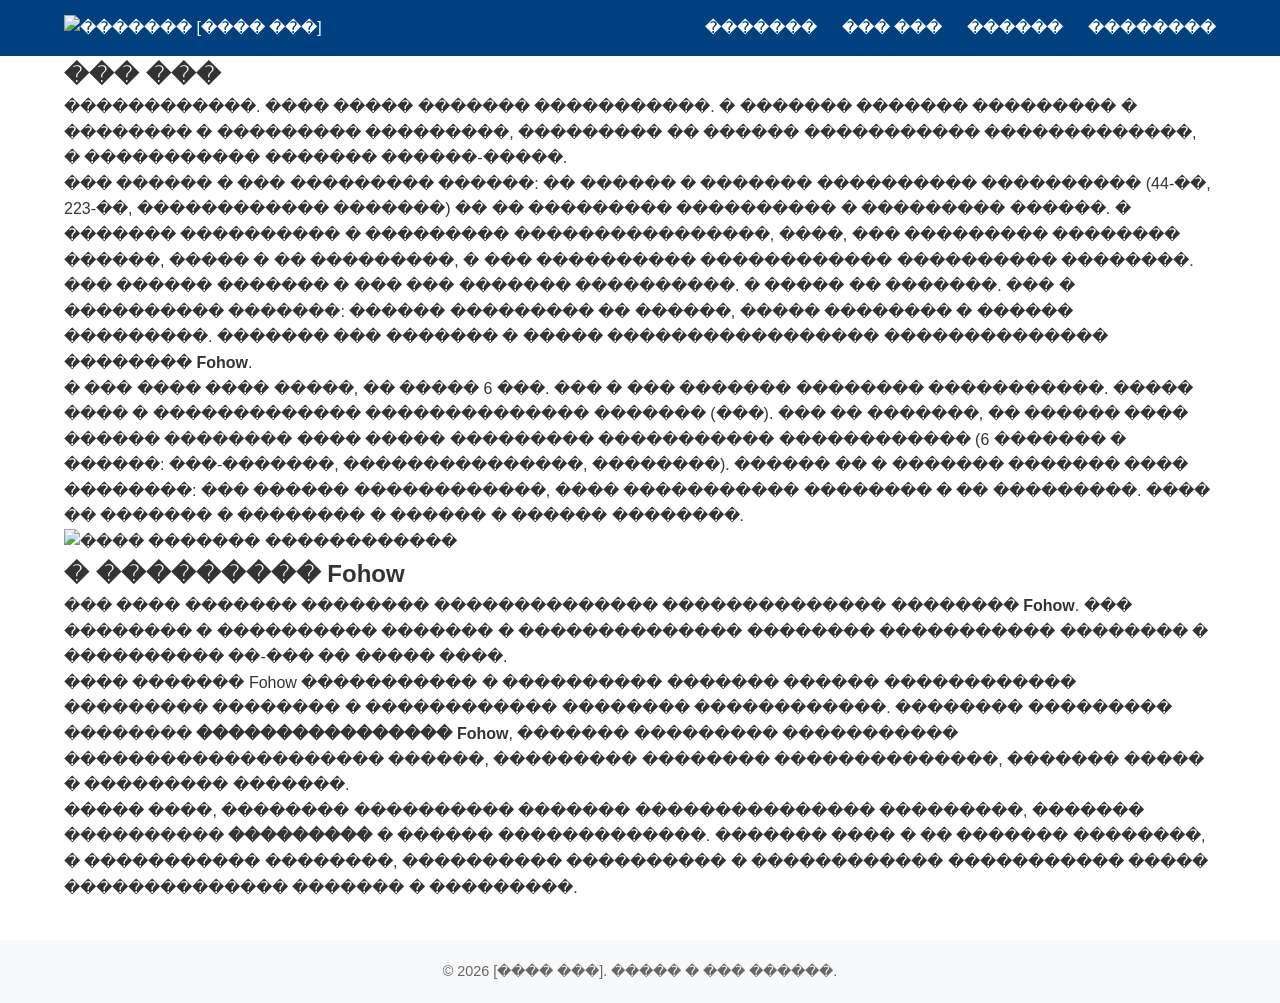
==== about.html @ babb0bd2 "Версия 2.0" ====
<!DOCTYPE html>
<html lang="ru">
<head>
    <meta charset="UTF-8">
    <meta name="viewport" content="width=device-width, initial-scale=1.0">
    <title>��� ��� | ������� �����������</title>
    <link rel="stylesheet" href="style.css">
</head>
<body>

    <!-- ����� ����� (����� ��, ��� �� �������) -->
    <header>
        <div class="container">
            <div class="logo">
                <img alt="������� [���� ���]" id="019f0845-95c8-79fc-9efb-0db9a79040b9">
            </div>
            <nav>
                <ul>
                    <li><a href="index.html">�������</a></li>
                    <li><a href="about.html">��� ���</a></li>
                    <li><a href="services.html">������</a></li>
                    <li><a href="contacts.html">��������</a></li>
                </ul>
            </nav>
        </div>
    </header>

    <!-- �������� ������� �������� -->
    <main class="container">
        <section class="about-main">
            <div class="about-content">
                <h1>��� ���</h1>
                <p>������������. ���� ����� ������� �����������. � ������� ������� ��������� � �������� � ��������� ���������, ��������� �� ������ ����������� �������������, � ����������� ������� ������-�����.</p>
                <p>��� ������ � ��� ��������� ������: �� ������ � ������� ���������� ���������� (44-��, 223-��, ������������ �������) �� �� ��������� ���������� � ��������� ������. � ������� ���������� � ��������� ����������������, ����, ��� ��������� �������� ������, ����� � �� ���������, � ��� ���������� ������������ ���������� ��������.</p>
                <p>��� ������ ������� � ��� ��� ������� ����������. � ����� �� �������. ��� � ���������� �������: ������ ��������� �� ������, ����� �������� � ������ ���������. ������� ��� ������� � ����� ����������������� �������������� �������� <strong>Fohow</strong>.</p>
                <p>� ��� ���� ���� �����, �� ����� 6 ���. ��� � ��� ������� �������� �����������. ����� ���� � ������������� �������������� ������� (���). ��� �� �������, �� ������ ���� ������ �������� ���� ����� ��������� ����������� ������������ (6 ������� � ������: ���-�������, ���������������, ��������). ������ �� � ������� ������� ���� ��������: ��� ������ ������������, ���� ����������� �������� � �� ���������. ���� �� ������� � �������� � ������ � ������ ��������.</p>
            </div>
            <div class="about-photo">
                <img src="images/me.jpg" alt="���� ������� ������������">
            </div>
        </section>

        <!-- ���� � Fohow -->
        <section class="fohow-section">
            <h2>� ��������� Fohow</h2>
            <p>��� ���� ������� �������� �������������� �������������� �������� <strong>Fohow</strong>. ��� �������� � ���������� ������� � �������������� �������� ����������� �������� � ���������� ��-��� �� ����� ����.</p>
            <p>���� ������� Fohow ����������� � ���������� ������� ������ ������������ ��������� �������� � ������������ �������� ������������. �������� ��������� �������� <strong>���������������� Fohow</strong>, ������� ��������� ����������� �������������������� ������, ��������� �������� ��������������, ������� ����� � ��������� �������.</p>
            <p>����� ����, �������� ���������� ������� ��������������� ���������, ������� ���������� <strong>���������</strong> � ������ �������������. ������� ���� � �� ������� ��������, � ����������� ��������, ���������� ���������� � ������������ ����������� ����� �������������� ������� � ���������.</p>
        </section>
    </main>

    <footer>
        <div class="container">
            <p>&copy; 2026 [���� ���]. ����� � ��� ������.</p>
        </div>
    </footer>

</body>
</html>
---- style.css ----
/* ����� ����� */
* {
    margin: 0;
    padding: 0;
    box-sizing: border-box;
}
body {
    font-family: 'Segoe UI', Tahoma, Geneva, Verdana, sans-serif;
    line-height: 1.6;
    color: #333;
}
.container {
    width: 90%;
    max-width: 1200px;
    margin: 0 auto;
}

/* ����� */
header {
    background-color: #004080;
    color: white;
    padding: 15px 0;
}
header .container {
    display: flex;
    justify-content: space-between;
    align-items: center;
}
header .logo img {
    height: 50px;
}
header nav ul {
    list-style: none;
    display: flex;
}
header nav ul li {
    margin-left: 25px;
}
header nav ul li a {
    color: white;
    text-decoration: none;
}

/* ������� ����� */
.hero {
    background-image: url('images/hero-bg.jpg');
    background-size: cover;
    background-position: center;
    color: white;
    text-align: center;
    padding: 100px 20px;
}
.hero h1 {
    font-size: 3.5rem;
}
.hero h2 {
    font-size: 1.8rem;
}
.btn {
    display: inline-block;
    margin-top: 25px;
    padding: 15px 35px;
    background-color: #ff6600;
    color: white;
    text-decoration: none;
}

/* ���� ����� */
.services-preview, .about-preview, .contact-preview {
    padding: 60px 0;
}
.services-grid {
    display: grid;
    grid-template-columns: repeat(auto-fit, minmax(300px, 1fr));
    gap: 30px;
}
.service-card h3 {
    margin-bottom: 15px;
}

/* ���� "��� ���" */
.about-preview {
    display: flex;
}
.about-photo {
    width: 45%;
}
.about-text {
    width: 50%;
}

/* �������� */
.contact-list {
    text-align: center;
}
.contact-list li {
     margin-bottom: 10px;
     font-size: 1.1rem;
}
.contact-list a {
     color: inherit;
     text-decoration: none;
     transition: color 0.3s;
}
.contact-list a:hover {
     color: #ff6600;
}

/* ����� */
footer {
     background-color: #f8f9fa;
     text-align: center;
     padding: 20px 0;
     margin-top: 40px;
     font-size: 0.9rem;
     color: #666;
}

/* ������������ ��� ��������� */
@media (max-width: 768px) {
     header .container {
         flex-direction: column;
         align-items: center;
         text-align: center;
     }
     header nav ul {
         margin-top: 15px;
         flex-direction: column;
     }
     header nav ul li {
         margin-left: 0;
         margin-bottom: 10px;
     }
     .about-preview {
         flex-direction: column-reverse; /* ����� ������, ���� ����� */
         align-items: center;
     }
     .about-photo, .about-text {
         width: 90%;
     }
}
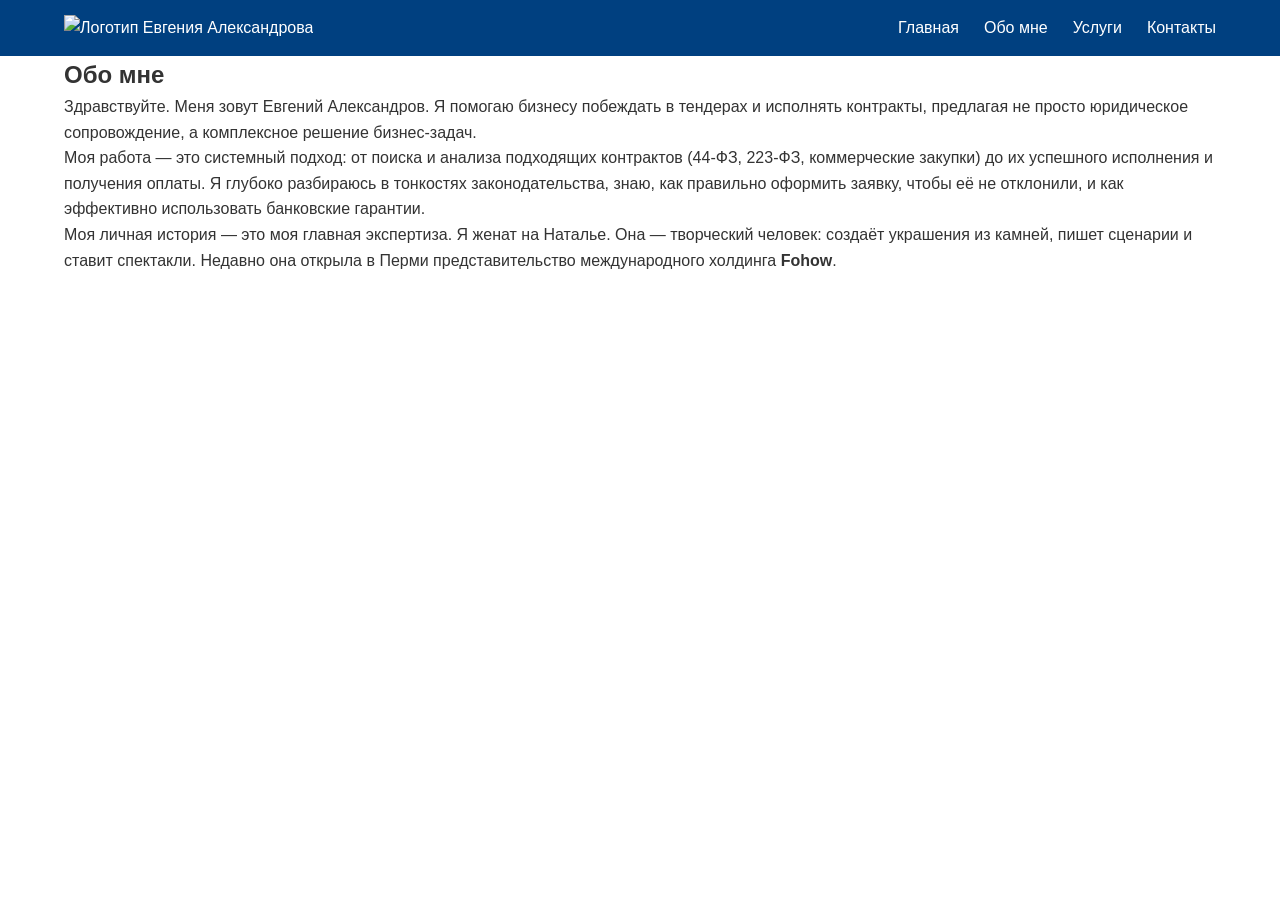
==== commit 58d487ba: "Create about.html" ====
--- a/about.html
+++ b/about.html
@@ -1,59 +1,36 @@
-<!DOCTYPE html>
-<html lang="ru">
-<head>
-    <meta charset="UTF-8">
-    <meta name="viewport" content="width=device-width, initial-scale=1.0">
-    <title>��� ��� | ������� �����������</title>
-    <link rel="stylesheet" href="style.css">
-</head>
-<body>
-
-    <!-- ����� ����� (����� ��, ��� �� �������) -->
-    <header>
-        <div class="container">
-            <div class="logo">
-                <img alt="������� [���� ���]" id="019f0845-95c8-79fc-9efb-0db9a79040b9">
-            </div>
-            <nav>
-                <ul>
-                    <li><a href="index.html">�������</a></li>
-                    <li><a href="about.html">��� ���</a></li>
-                    <li><a href="services.html">������</a></li>
-                    <li><a href="contacts.html">��������</a></li>
-                </ul>
-            </nav>
-        </div>
-    </header>
-
-    <!-- �������� ������� �������� -->
-    <main class="container">
-        <section class="about-main">
-            <div class="about-content">
-                <h1>��� ���</h1>
-                <p>������������. ���� ����� ������� �����������. � ������� ������� ��������� � �������� � ��������� ���������, ��������� �� ������ ����������� �������������, � ����������� ������� ������-�����.</p>
-                <p>��� ������ � ��� ��������� ������: �� ������ � ������� ���������� ���������� (44-��, 223-��, ������������ �������) �� �� ��������� ���������� � ��������� ������. � ������� ���������� � ��������� ����������������, ����, ��� ��������� �������� ������, ����� � �� ���������, � ��� ���������� ������������ ���������� ��������.</p>
-                <p>��� ������ ������� � ��� ��� ������� ����������. � ����� �� �������. ��� � ���������� �������: ������ ��������� �� ������, ����� �������� � ������ ���������. ������� ��� ������� � ����� ����������������� �������������� �������� <strong>Fohow</strong>.</p>
-                <p>� ��� ���� ���� �����, �� ����� 6 ���. ��� � ��� ������� �������� �����������. ����� ���� � ������������� �������������� ������� (���). ��� �� �������, �� ������ ���� ������ �������� ���� ����� ��������� ����������� ������������ (6 ������� � ������: ���-�������, ���������������, ��������). ������ �� � ������� ������� ���� ��������: ��� ������ ������������, ���� ����������� �������� � �� ���������. ���� �� ������� � �������� � ������ � ������ ��������.</p>
-            </div>
-            <div class="about-photo">
-                <img src="images/me.jpg" alt="���� ������� ������������">
-            </div>
-        </section>
-
-        <!-- ���� � Fohow -->
-        <section class="fohow-section">
-            <h2>� ��������� Fohow</h2>
-            <p>��� ���� ������� �������� �������������� �������������� �������� <strong>Fohow</strong>. ��� �������� � ���������� ������� � �������������� �������� ����������� �������� � ���������� ��-��� �� ����� ����.</p>
-            <p>���� ������� Fohow ����������� � ���������� ������� ������ ������������ ��������� �������� � ������������ �������� ������������. �������� ��������� �������� <strong>���������������� Fohow</strong>, ������� ��������� ����������� �������������������� ������, ��������� �������� ��������������, ������� ����� � ��������� �������.</p>
-            <p>����� ����, �������� ���������� ������� ��������������� ���������, ������� ���������� <strong>���������</strong> � ������ �������������. ������� ���� � �� ������� ��������, � ����������� ��������, ���������� ���������� � ������������ ����������� ����� �������������� ������� � ���������.</p>
-        </section>
-    </main>
-
-    <footer>
-        <div class="container">
-            <p>&copy; 2026 [���� ���]. ����� � ��� ������.</p>
-        </div>
-    </footer>
-
-</body>
-</html>+<!DOCTYPE html>
+<html lang="ru">
+<head>
+    <meta charset="UTF-8">
+    <meta name="viewport" content="width=device-width, initial-scale=1.0">
+    <title>Обо мне | Евгений Александров</title>
+    <link rel="stylesheet" href="style.css">
+</head>
+<body>
+
+    <!-- Шапка сайта -->
+    <header>
+        <div class="container">
+            <div class="logo">
+                <img alt="Логотип Евгения Александрова" id="019f1589-e878-7c2d-972b-95a1b2fb1c40">
+            </div>
+            <nav>
+                <ul>
+                    <li><a href="index.html">Главная</a></li>
+                    <li><a href="about.html">Обо мне</a></li>
+                    <li><a href="services.html">Услуги</a></li>
+                    <li><a href="contacts.html">Контакты</a></li>
+                </ul>
+            </nav>
+        </div>
+    </header>
+
+    <main class="container">
+    
+        <section class="about-main">
+            <div class="about-content">
+                <h1>Обо мне</h1>
+                <p>Здравствуйте. Меня зовут Евгений Александров. Я помогаю бизнесу побеждать в тендерах и исполнять контракты, предлагая не просто юридическое сопровождение, а комплексное решение бизнес-задач.</p>
+                <p>Моя работа — это системный подход: от поиска и анализа подходящих контрактов (44-ФЗ, 223-ФЗ, коммерческие закупки) до их успешного исполнения и получения оплаты. Я глубоко разбираюсь в тонкостях законодательства, знаю, как правильно оформить заявку, чтобы её не отклонили, и как эффективно использовать банковские гарантии.</p>
+                <p>Моя личная история — это моя главная экспертиза. Я женат на Наталье. Она — творческий человек: создаёт украшения из камней, пишет сценарии и ставит спектакли. Недавно она открыла в Перми представительство международного холдинга <strong>Fohow</strong>.</p>
+               
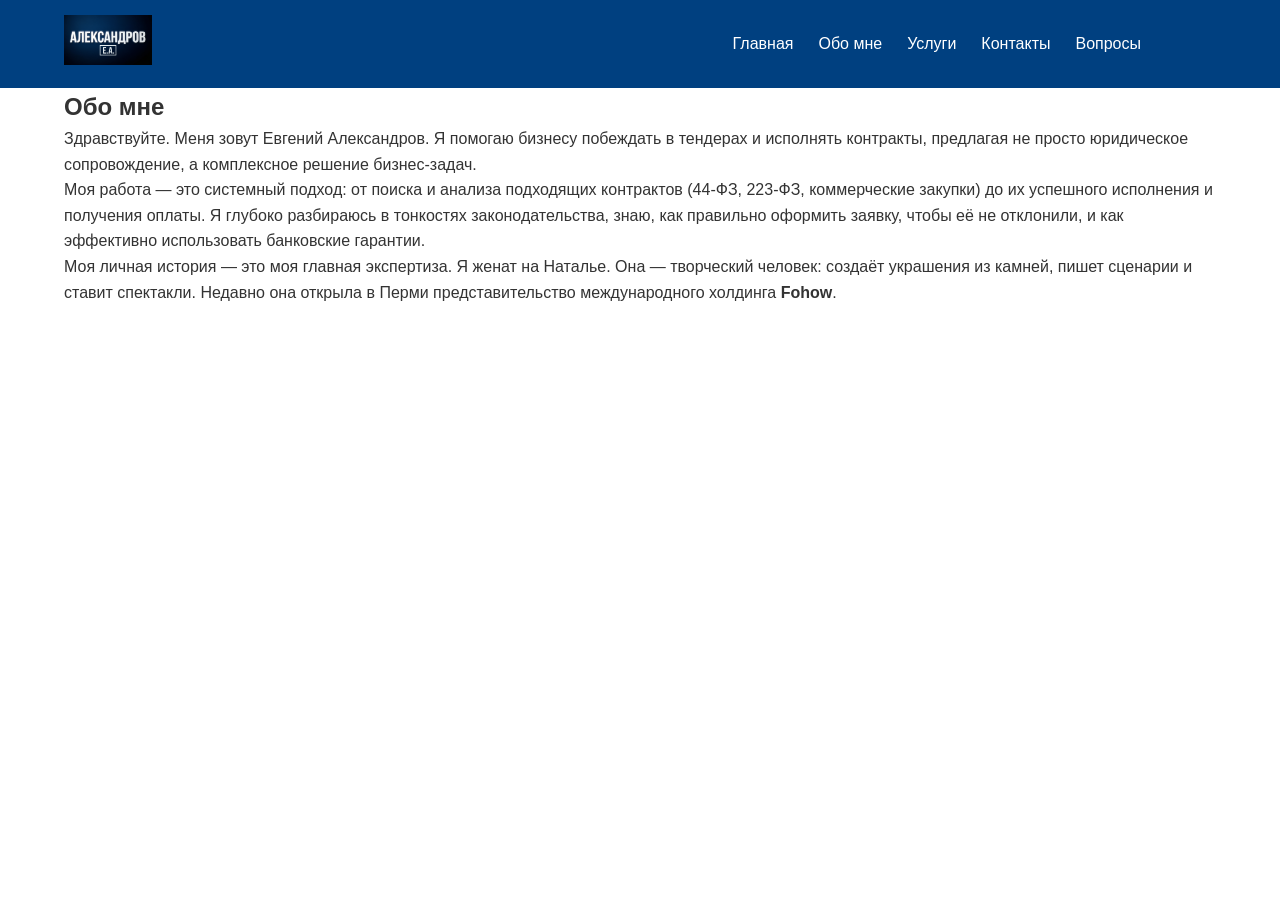
==== commit f11efdc3: "Update about.html" ====
--- a/about.html
+++ b/about.html
@@ -10,20 +10,25 @@
 
     <!-- Шапка сайта -->
     <header>
-        <div class="container">
-            <div class="logo">
-                <img alt="Логотип Евгения Александрова" id="019f1589-e878-7c2d-972b-95a1b2fb1c40">
-            </div>
-            <nav>
-                <ul>
-                    <li><a href="index.html">Главная</a></li>
-                    <li><a href="about.html">Обо мне</a></li>
-                    <li><a href="services.html">Услуги</a></li>
-                    <li><a href="contacts.html">Контакты</a></li>
-                </ul>
-            </nav>
+    <div class="container">
+        <div class="logo">
+            <img src="images/logo.png" alt="Логотип Евгения Александрова">
         </div>
-    </header>
+        <nav>
+            <ul>
+                <li><a href="index.html">Главная</a></li>
+                <li><a href="about.html">Обо мне</a></li>
+                <li><a href="services.html">Услуги</a></li>
+                <li><a href="contacts.html">Контакты</a></li>
+                <li><a href="faq.html">Вопросы</a></li>
+                <!-- Соцсети -->
+                <li><a href="https://t.me/ealexandrow"><img src="images/tg-icon.svg" alt="Telegram"></a></li>
+                <li><a href="https://wa.me/+79292341294"><img src="images/wa-icon.svg" alt="WhatsApp"></a></li>
+                <li><a href="https://instagram.com/profile"><img src="images/insta-icon.svg" alt="Instagram"></a></li>
+            </ul>
+        </nav>
+    </div>
+</header>
 
     <main class="container">
     
--- a/style.css
+++ b/style.css
@@ -1,141 +1,174 @@
-/* ����� ����� */
-* {
-    margin: 0;
-    padding: 0;
-    box-sizing: border-box;
-}
-body {
-    font-family: 'Segoe UI', Tahoma, Geneva, Verdana, sans-serif;
-    line-height: 1.6;
-    color: #333;
-}
-.container {
-    width: 90%;
-    max-width: 1200px;
-    margin: 0 auto;
-}
-
-/* ����� */
-header {
-    background-color: #004080;
-    color: white;
-    padding: 15px 0;
-}
-header .container {
-    display: flex;
-    justify-content: space-between;
-    align-items: center;
-}
-header .logo img {
-    height: 50px;
-}
-header nav ul {
-    list-style: none;
-    display: flex;
-}
-header nav ul li {
-    margin-left: 25px;
-}
-header nav ul li a {
-    color: white;
-    text-decoration: none;
-}
-
-/* ������� ����� */
-.hero {
-    background-image: url('images/hero-bg.jpg');
-    background-size: cover;
-    background-position: center;
-    color: white;
-    text-align: center;
-    padding: 100px 20px;
-}
-.hero h1 {
-    font-size: 3.5rem;
-}
-.hero h2 {
-    font-size: 1.8rem;
-}
-.btn {
-    display: inline-block;
-    margin-top: 25px;
-    padding: 15px 35px;
-    background-color: #ff6600;
-    color: white;
-    text-decoration: none;
-}
-
-/* ���� ����� */
-.services-preview, .about-preview, .contact-preview {
-    padding: 60px 0;
-}
-.services-grid {
-    display: grid;
-    grid-template-columns: repeat(auto-fit, minmax(300px, 1fr));
-    gap: 30px;
-}
-.service-card h3 {
-    margin-bottom: 15px;
-}
-
-/* ���� "��� ���" */
-.about-preview {
-    display: flex;
-}
-.about-photo {
-    width: 45%;
-}
-.about-text {
-    width: 50%;
-}
-
-/* �������� */
-.contact-list {
-    text-align: center;
-}
-.contact-list li {
-     margin-bottom: 10px;
-     font-size: 1.1rem;
-}
-.contact-list a {
-     color: inherit;
-     text-decoration: none;
-     transition: color 0.3s;
-}
-.contact-list a:hover {
-     color: #ff6600;
-}
-
-/* ����� */
-footer {
-     background-color: #f8f9fa;
-     text-align: center;
-     padding: 20px 0;
-     margin-top: 40px;
-     font-size: 0.9rem;
-     color: #666;
-}
-
-/* ������������ ��� ��������� */
-@media (max-width: 768px) {
-     header .container {
-         flex-direction: column;
-         align-items: center;
-         text-align: center;
-     }
-     header nav ul {
-         margin-top: 15px;
-         flex-direction: column;
-     }
-     header nav ul li {
-         margin-left: 0;
-         margin-bottom: 10px;
-     }
-     .about-preview {
-         flex-direction: column-reverse; /* ����� ������, ���� ����� */
-         align-items: center;
-     }
-     .about-photo, .about-text {
-         width: 90%;
-     }
-}+/* Общие стили */
+* {
+    margin: 0;
+    padding: 0;
+    box-sizing: border-box;
+}
+body {
+    font-family: 'Segoe UI', Tahoma, Geneva, Verdana, sans-serif;
+    line-height: 1.6;
+    color: #333;
+}
+.container {
+    width: 90%;
+    max-width: 1200px;
+    margin: 0 auto;
+}
+
+/* Шапка */
+header {
+    background-color: #004080;
+    color: white;
+    padding: 15px 0;
+}
+header .container {
+    display: flex;
+    justify-content: space-between;
+    align-items: center;
+}
+header .logo img {
+    height: 50px;
+}
+header nav ul {
+    list-style: none;
+    display: flex;
+}
+header nav ul li {
+    margin-left: 25px;
+}
+header nav ul li a {
+    color: white;
+    text-decoration: none;
+}
+
+/* Главный экран */
+.hero {
+    background-color: #004080;
+    color: white;
+    text-align: center;
+    padding: 100px 20px;
+}
+.hero h1 {
+    font-size: 3.5rem;
+}
+.hero h2 {
+    font-size: 1.8rem;
+}
+.btn {
+    display: inline-block;
+    margin-top: 25px;
+    padding: 15px 35px;
+    background-color: #ff6600;
+    color: white;
+    text-decoration: none;
+}
+
+/* Блок услуг */
+.services-preview, .about-preview, .contact-preview {
+    padding: 60px 0;
+}
+.services-grid {
+    display: grid;
+    grid-template-columns: repeat(auto-fit, minmax(300px, 1fr));
+    gap: 30px;
+}
+.service-card h3 {
+    margin-bottom: 15px;
+}
+
+/* Блок "Обо мне" */
+.about-preview {
+    display: flex;
+    align-items: center;
+}
+.about-photo {
+    width: 45%;
+}
+.about-text {
+    width: 50%;
+}
+
+/* Контакты */
+.contact-list {
+    text-align: center;
+}
+.contact-list li {
+    margin-bottom: 10px;
+    font-size: 1.1rem;
+}
+.contact-list a {
+    color: inherit;
+    text-decoration: none;
+    transition: color 0.3s;
+}
+.contact-list a:hover {
+    color: #ff6600;
+}
+
+/* FAQ */
+.faq-main details {
+    margin-bottom: 20px;
+}
+.faq-main summary {
+    font-weight: bold;
+    cursor: pointer;
+}
+
+/* Social icons */
+.social-icons {
+    display: flex;
+    justify-content: center;
+    margin-top: 15px;
+}
+.social-icons a {
+    margin-right: 15px;
+}
+.social-icons img {
+    height: 25px;
+}
+
+/* MOBILE */
+@media (max-width: 768px) {
+    /* Бургер-меню */
+    header nav ul {
+        display: none;
+    }
+    header .burger-menu {
+        display: block;
+        position: absolute;
+        right: 15px;
+        top: 15px;
+        z-index: 10;
+    }
+    .menu-open {
+        display: block !important;
+        position: fixed;
+        top: 0;
+        left: 0;
+        width: 100vw;
+        height: 100vh;
+        background-color: rgba(0, 0, 0, 0.8);
+        backdrop-filter: blur(5px);
+    }
+    .menu-open ul {
+        display: flex;
+        flex-direction: column;
+        align-items: center;
+        padding-top: 100px;
+    }
+    .menu-open li {
+        margin: 20px 0;
+    }
+
+    /* Другие блоки */
+    .about-preview {
+        flex-direction: column-reverse;
+        align-items: center;
+    }
+    .about-photo, .about-text {
+        width: 90%;
+    }
+    .contact-form input, .contact-form textarea {
+        width: 100%;
+    }
+}
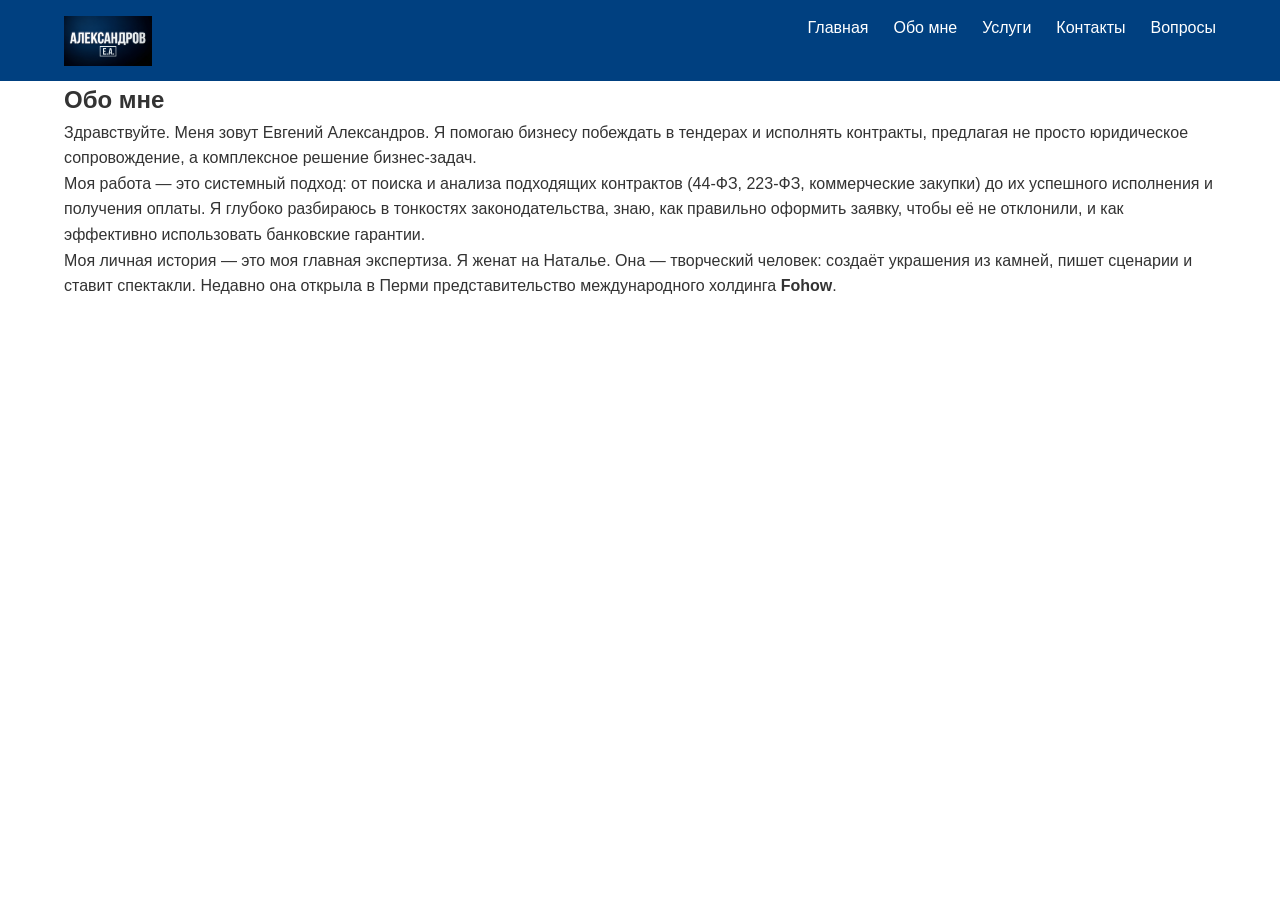
==== commit e90ef646: "Update about.html" ====
--- a/about.html
+++ b/about.html
@@ -21,11 +21,13 @@
                 <li><a href="services.html">Услуги</a></li>
                 <li><a href="contacts.html">Контакты</a></li>
                 <li><a href="faq.html">Вопросы</a></li>
-                <!-- Соцсети -->
-                <li><a href="https://t.me/ealexandrow"><img src="images/tg-icon.svg" alt="Telegram"></a></li>
-                <li><a href="https://wa.me/+79292341294"><img src="images/wa-icon.svg" alt="WhatsApp"></a></li>
-                <li><a href="https://instagram.com/profile"><img src="images/insta-icon.svg" alt="Instagram"></a></li>
             </ul>
+            <!-- Отдельный блок для иконок -->
+            <div class="social-icons">
+                <a href="https://t.me/ealexandrow"><img src="images/tg-icon.svg" alt="Telegram"></a>
+                <a href="https://wa.me/+79292341294"><img src="images/wa-icon.svg" alt="WhatsApp"></a>
+                <a href="https://instagram.com/profile"><img src="images/insta-icon.svg" alt="Instagram"></a>
+            </div>
         </nav>
     </div>
 </header>
--- a/style.css
+++ b/style.css
@@ -26,8 +26,13 @@
     justify-content: space-between;
     align-items: center;
 }
+header .logo {
+    display: flex;
+    align-items: center;
+}
 header .logo img {
-    height: 50px;
+    height: 50px; /* Оптимальная высота */
+    margin-right: 20px;
 }
 header nav ul {
     list-style: none;
@@ -39,6 +44,21 @@
 header nav ul li a {
     color: white;
     text-decoration: none;
+}
+
+/* Боковая панель (убираем на всех страницах) */
+aside {
+    display: none;
+}
+
+/* Блок соц.сетей */
+.social-icons {
+    display: flex;
+    align-items: center;
+    margin-left: auto; /* Выравниваем вправо */
+}
+.social-icons a {
+    margin-left: 15px;
 }
 
 /* Главный экран */
@@ -114,20 +134,17 @@
     cursor: pointer;
 }
 
-/* Social icons */
-.social-icons {
-    display: flex;
-    justify-content: center;
-    margin-top: 15px;
-}
-.social-icons a {
-    margin-right: 15px;
-}
-.social-icons img {
-    height: 25px;
+/* Footer */
+footer {
+    background-color: #f8f9fa;
+    text-align: center;
+    padding: 20px 0;
+    margin-top: 40px;
+    font-size: 0.9rem;
+    color: #666;
 }
 
-/* MOBILE */
+/* Mobile */
 @media (max-width: 768px) {
     /* Бургер-меню */
     header nav ul {
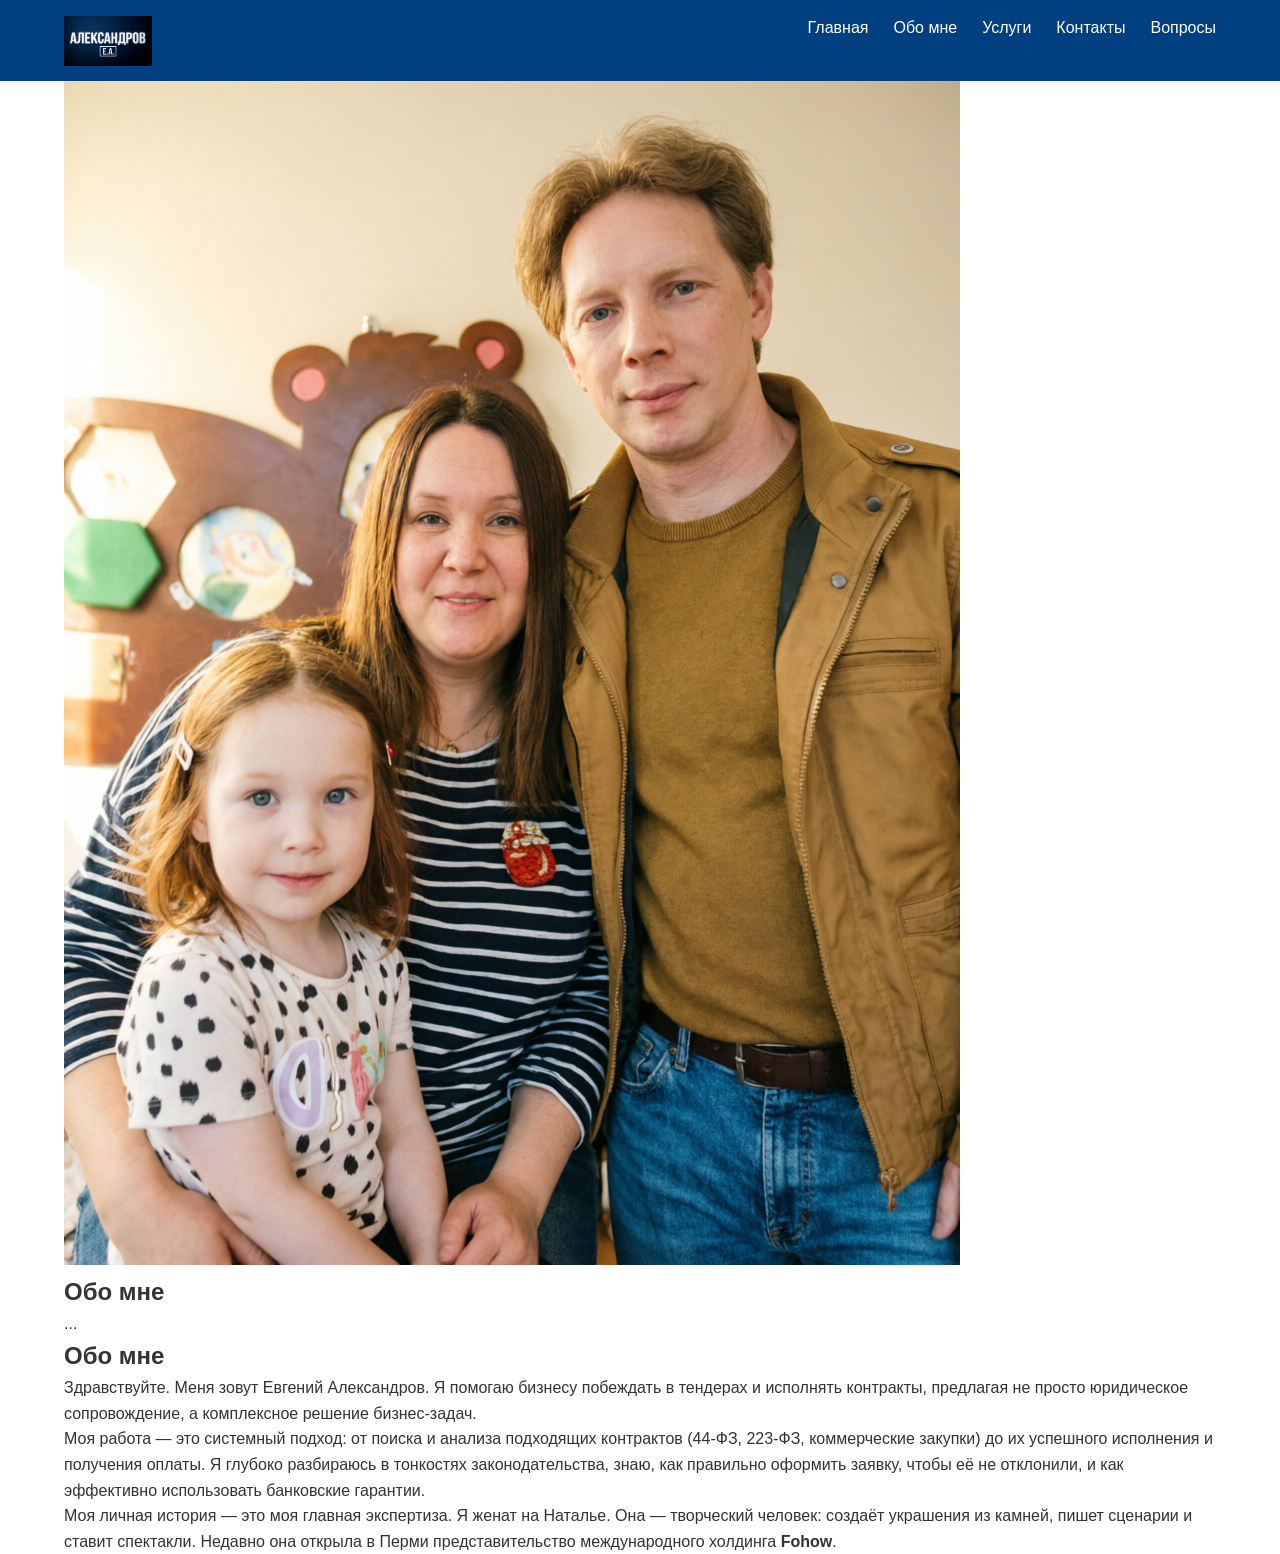
==== commit 09c4428a: "Update about.html" ====
--- a/about.html
+++ b/about.html
@@ -35,6 +35,13 @@
     <main class="container">
     
         <section class="about-main">
+            <div class="about-photo">
+    <img src="images/family.png" alt="Фото семьи Александра">
+</div>
+<div class="about-text">
+    <h1>Обо мне</h1>
+    <p>...</p>
+</div>
             <div class="about-content">
                 <h1>Обо мне</h1>
                 <p>Здравствуйте. Меня зовут Евгений Александров. Я помогаю бизнесу побеждать в тендерах и исполнять контракты, предлагая не просто юридическое сопровождение, а комплексное решение бизнес-задач.</p>
--- a/style.css
+++ b/style.css
@@ -37,6 +37,7 @@
 header nav ul {
     list-style: none;
     display: flex;
+    width: 100%; /* Устраняет разрыв */
 }
 header nav ul li {
     margin-left: 25px;
@@ -46,19 +47,48 @@
     text-decoration: none;
 }
 
-/* Боковая панель (убираем на всех страницах) */
-aside {
-    display: none;
-}
-
 /* Блок соц.сетей */
 .social-icons {
     display: flex;
     align-items: center;
     margin-left: auto; /* Выравниваем вправо */
+    width: 200px; /* Зафиксируем ширину */
 }
 .social-icons a {
     margin-left: 15px;
+}
+
+/* Бургер-меню */
+header .burger-menu {
+    display: none; /* Скрыть на ПК */
+    position: absolute;
+    right: 15px;
+    top: 15px;
+    z-index: 10;
+}
+.menu-open {
+    display: none; /* Скрываем по умолчанию */
+    position: fixed;
+    top: 0;
+    left: 0;
+    width: 100vw;
+    height: 100vh;
+    background-color: rgba(0, 0, 0, 0.8);
+    backdrop-filter: blur(5px);
+}
+.menu-open.active {
+    display: block !important;
+    opacity: 1;
+    visibility: visible;
+}
+.menu-open ul {
+    display: flex;
+    flex-direction: column;
+    align-items: center;
+    padding-top: 100px;
+}
+.menu-open li {
+    margin: 20px 0;
 }
 
 /* Главный экран */
@@ -152,29 +182,11 @@
     }
     header .burger-menu {
         display: block;
-        position: absolute;
-        right: 15px;
-        top: 15px;
-        z-index: 10;
     }
     .menu-open {
         display: block !important;
-        position: fixed;
-        top: 0;
-        left: 0;
-        width: 100vw;
-        height: 100vh;
-        background-color: rgba(0, 0, 0, 0.8);
-        backdrop-filter: blur(5px);
-    }
-    .menu-open ul {
-        display: flex;
-        flex-direction: column;
-        align-items: center;
-        padding-top: 100px;
-    }
-    .menu-open li {
-        margin: 20px 0;
+        opacity: 1;
+        visibility: visible;
     }
 
     /* Другие блоки */
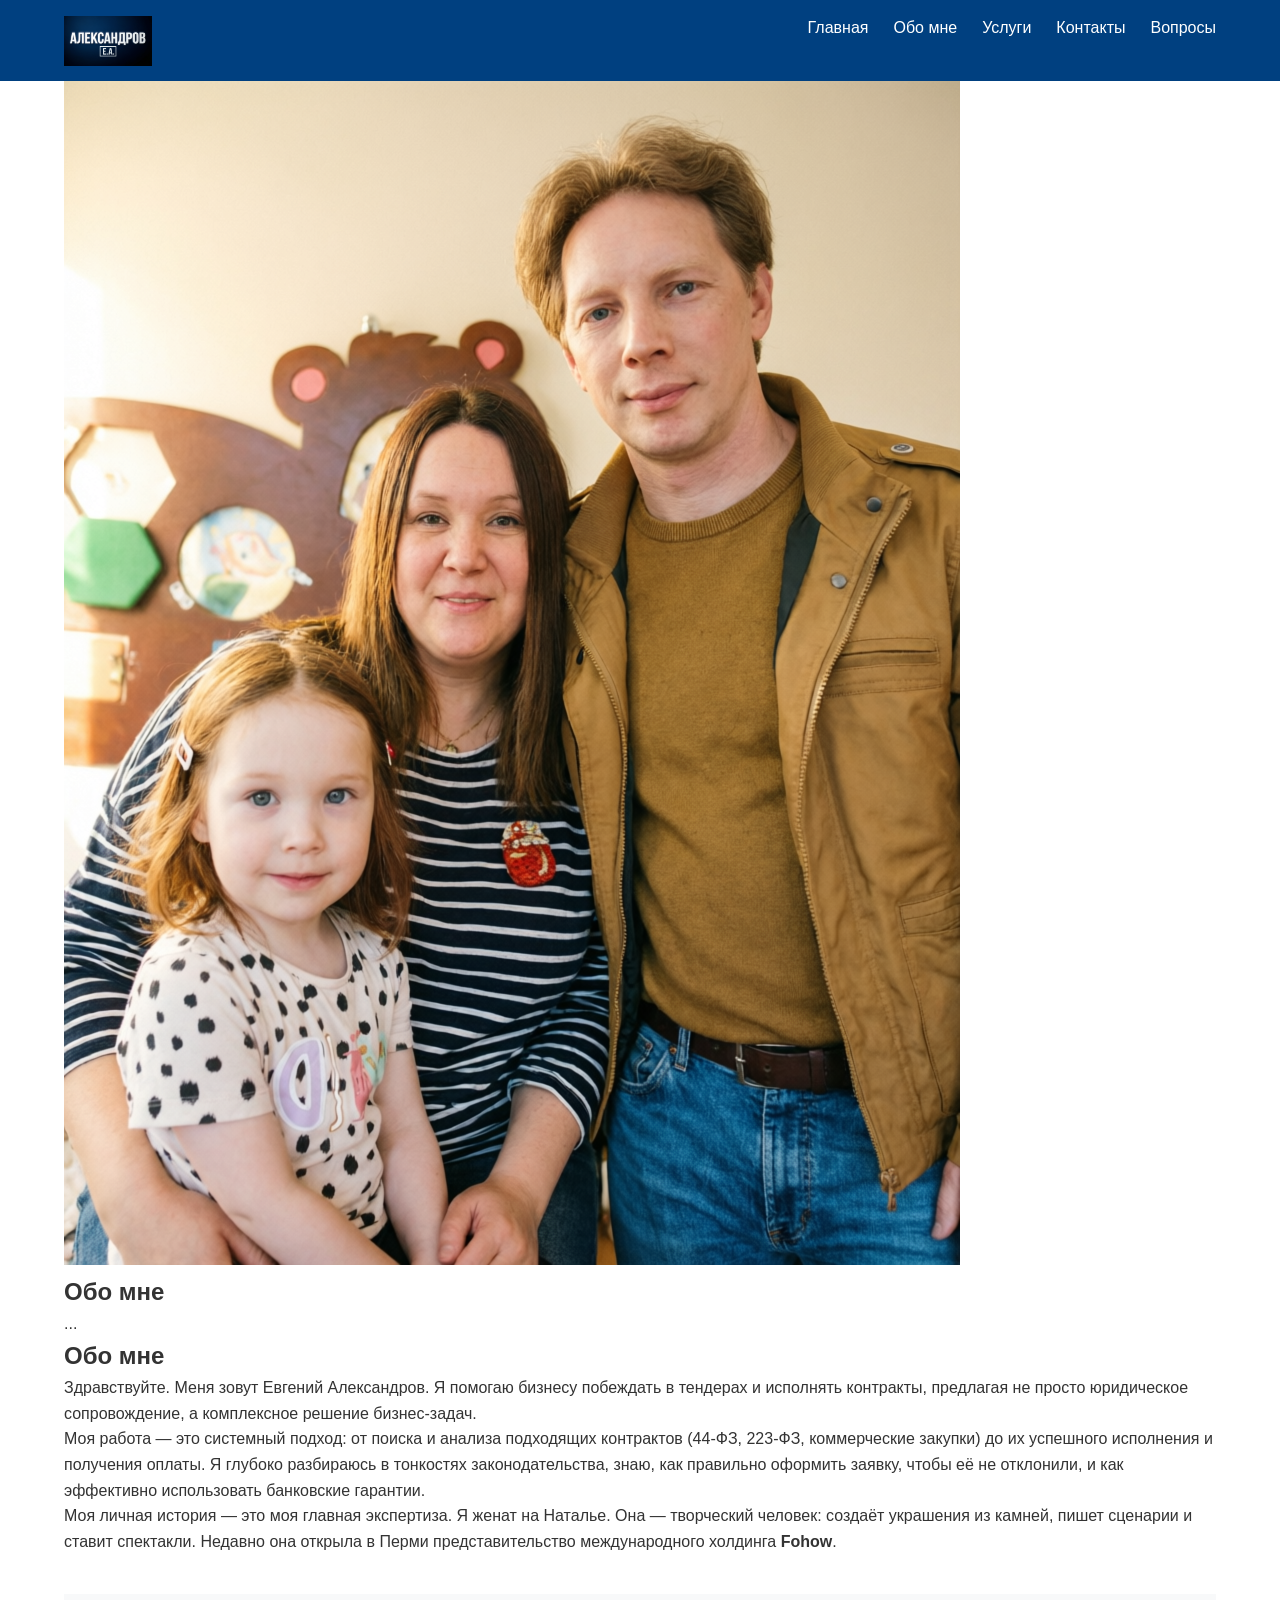
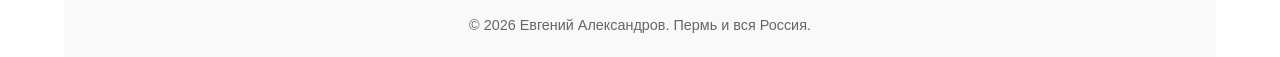
==== commit 01e1a09e: "Update about.html" ====
--- a/about.html
+++ b/about.html
@@ -36,8 +36,8 @@
     
         <section class="about-main">
             <div class="about-photo">
-    <img src="images/family.png" alt="Фото семьи Александра">
-</div>
+            <img src="images/family.png" alt="Фото семьи Александра">
+        </div>
 <div class="about-text">
     <h1>Обо мне</h1>
     <p>...</p>
@@ -47,4 +47,11 @@
                 <p>Здравствуйте. Меня зовут Евгений Александров. Я помогаю бизнесу побеждать в тендерах и исполнять контракты, предлагая не просто юридическое сопровождение, а комплексное решение бизнес-задач.</p>
                 <p>Моя работа — это системный подход: от поиска и анализа подходящих контрактов (44-ФЗ, 223-ФЗ, коммерческие закупки) до их успешного исполнения и получения оплаты. Я глубоко разбираюсь в тонкостях законодательства, знаю, как правильно оформить заявку, чтобы её не отклонили, и как эффективно использовать банковские гарантии.</p>
                 <p>Моя личная история — это моя главная экспертиза. Я женат на Наталье. Она — творческий человек: создаёт украшения из камней, пишет сценарии и ставит спектакли. Недавно она открыла в Перми представительство международного холдинга <strong>Fohow</strong>.</p>
-               
+               <footer>
+        <div class="container">
+            <p>&copy; 2026 Евгений Александров. Пермь и вся Россия.</p>
+        </div>
+    </footer>
+
+</body>
+</html>
